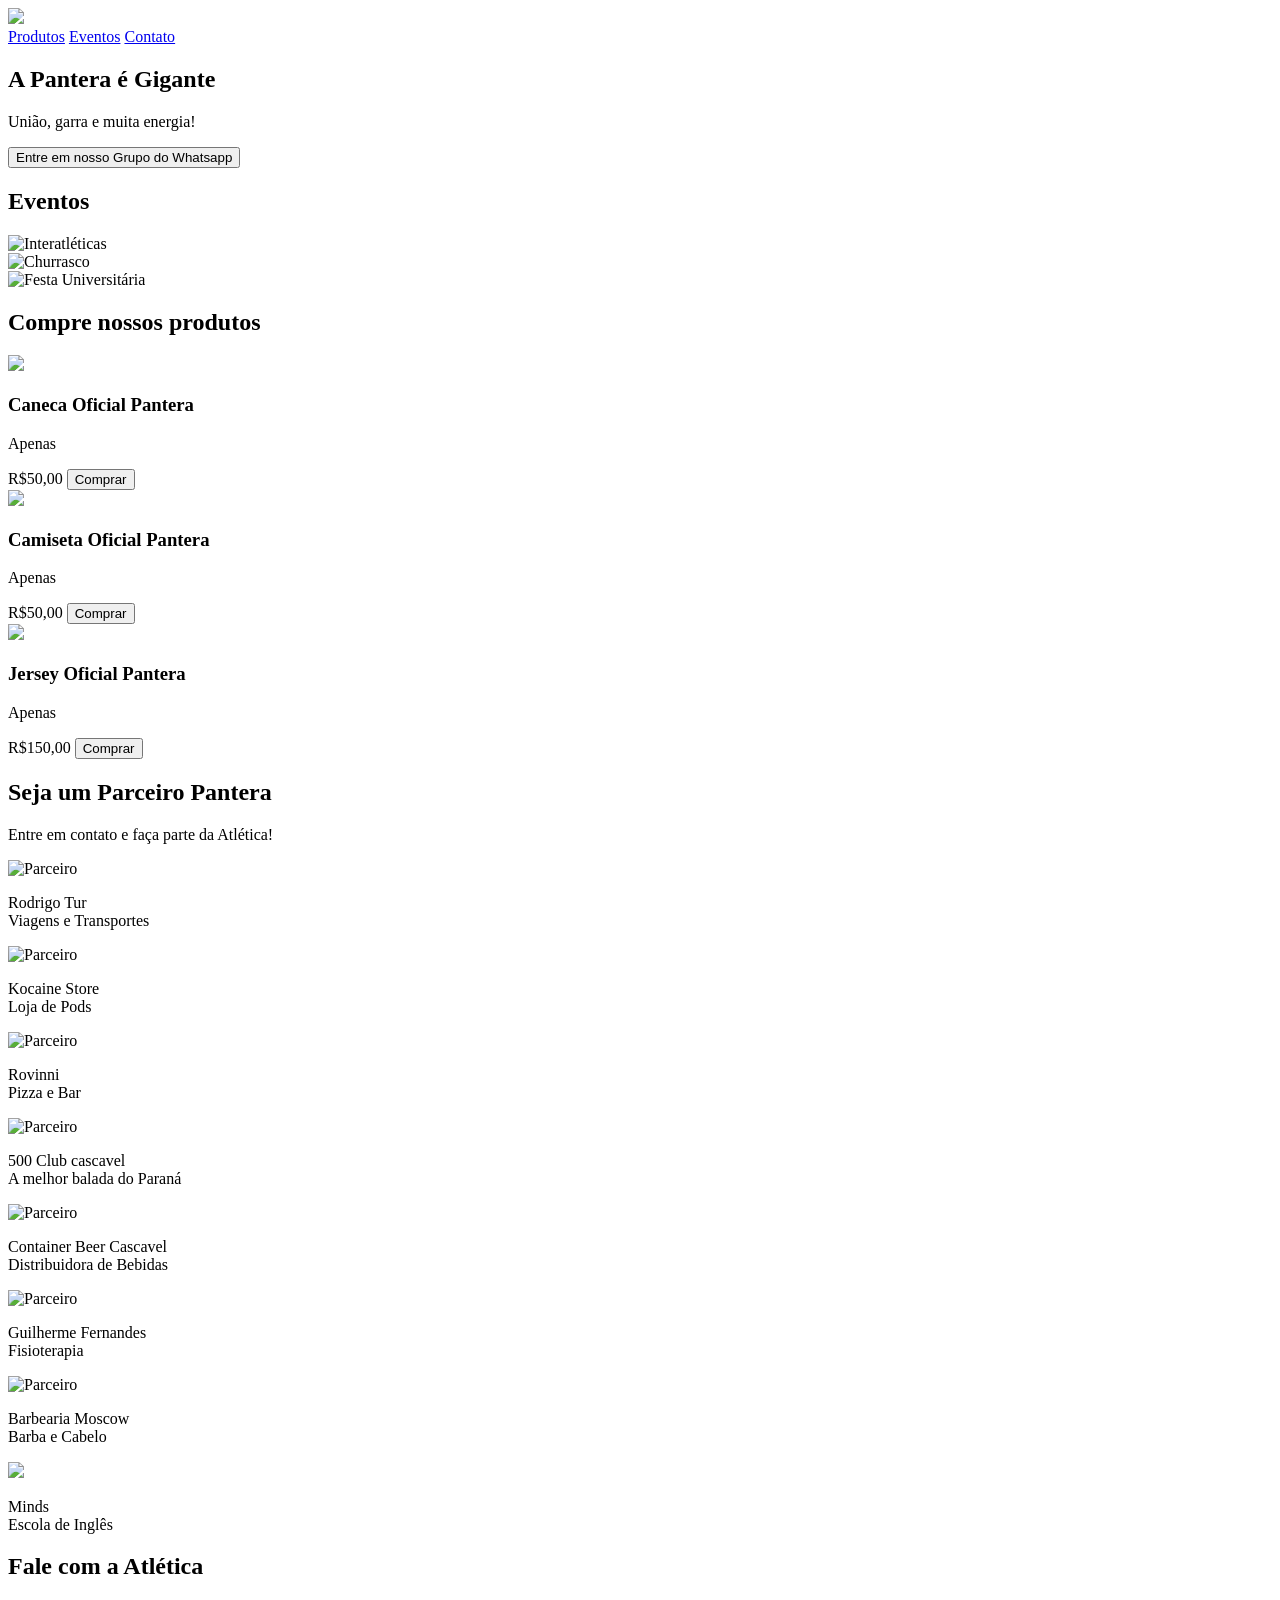
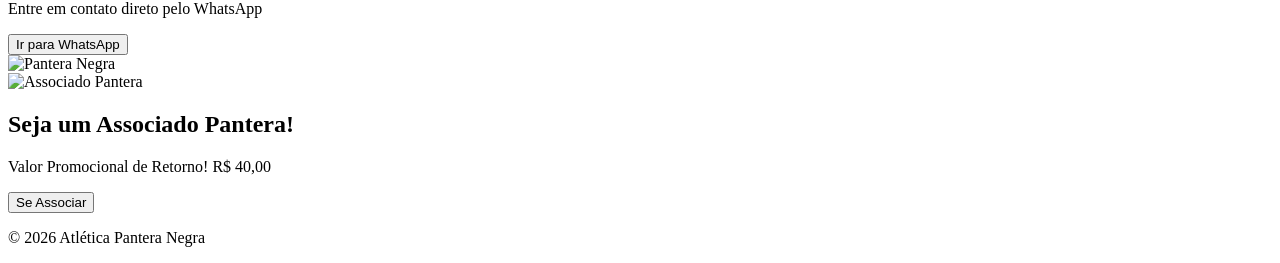
==== index.html @ ad081a1e "Add files via upload" ====
<!DOCTYPE html>
<html lang="pt-br">
<head>
<meta charset="UTF-8">
<meta name="viewport" content="width=device-width, initial-scale=1.0">
<title>Atlética Pantera Negra</title>

<link rel="stylesheet" href="style.css">

<link href="https://fonts.googleapis.com/css2?family=Poppins:wght@300;400;600;700&display=swap" rel="stylesheet">
</head>

<body>

<header>
    <div class="container header-content">
        <img src="img/logo.png" class="logo">

        <nav>
            <a href="#produtos">Produtos</a>
            <a href="#eventos">Eventos</a>
            <a href="#contato">Contato</a>
        </nav>
    </div>
</header>


<section class="hero">

    <div class="hero-content">
        <h1>A Pantera é Gigante</h1>
        <p>União, garra e muita energia!</p>
        <button onclick="grupo()">Entre em nosso Grupo do Whatsapp</button>
    </div>

</section>

<section id="eventos" class="eventos">
<h2>Eventos</h2>
<div class="eventos-grid">
<div class="evento-card">
<img src="img/evento1.jpg" alt="Interatléticas">
</div>
<div class="evento-card">
<img src="img/evento2.jpg" alt="Churrasco">
</div>

<div class="evento-card">
<img src="img/evento3.jpg" alt="Festa Universitária">
</div>

</div>
</section>

<section id="produtos" class="produtos">
<h2>Compre nossos produtos</h2>
<div class="produtos-grid">

<div class="produto-card">
<img src="img/caneca.png">
<h3>Caneca Oficial Pantera</h3>
<p>Apenas</p>
<span class="preco">R$50,00</span>
<button onclick="comprar()">Comprar</button>
</div>

<div class="produto-card">
<img src="img/camiseta.png">
<h3>Camiseta Oficial Pantera</h3>
<p>Apenas</p>
<span class="preco">R$50,00</span>
<button onclick="comprar()">Comprar</button>

</div>

<div class="produto-card">
<img src="img/jersey.png">
<h3>Jersey Oficial Pantera</h3>
<p>Apenas</p>
<span class="preco">R$150,00</span>
<button onclick="comprar()">Comprar</button>
</div>

</div>
</section>

<section class="parceiros">

<div class="parceiros-header">
<h2>Seja um Parceiro Pantera</h2>
<p>Entre em contato e faça parte da Atlética!</p>
</div>

<div class="parceiros-grid">

<div class="parceiro-card">
<img src="img/parceiro1.jpg" alt="Parceiro">
<p>Rodrigo Tur<br>
    Viagens e Transportes
</p>
</div>

<div class="parceiro-card">
<img src="img/parceiro2.jpg" alt="Parceiro">
<p>Kocaine Store<br>
Loja de Pods</p>
</div>

<div class="parceiro-card">
<img src="img/parceiro3.jpg" alt="Parceiro">
<p>Rovinni 
    <br>
    Pizza e Bar
</p>
</div>

<div class="parceiro-card">
<img src="img/parceiro4.jpg" alt="Parceiro">
<p>500 Club cascavel<br>
A melhor balada do Paraná</p>
</div>

<div class="parceiro-card">
<img src="img/parceiro5.jpg" alt="Parceiro">
<p>Container Beer Cascavel<br> Distribuidora de Bebidas</p>
</div>

<div class = "parceiro-card">
<img src="img/parceiro6.jpeg" alt="Parceiro">
<p>Guilherme Fernandes<br>Fisioterapia</p>
</div>

<div class = "parceiro-card">
<img src="img/parceiro7.jpeg" alt="Parceiro">
<p>Barbearia Moscow<br>Barba e Cabelo</p>
</div>

<div class="parceiro-card">
<img src="img/parceiro8.png">
<p>Minds<br> Escola de Inglês</p>
</div>
</div>

</section>


<section id="contato" class="whatsapp">
<div class="whatsapp-container">


<div class="whats-card">
<h2>Fale com a Atlética</h2>
<p>Entre em contato direto pelo WhatsApp</p>
<button onclick="whatsapp()">Ir para WhatsApp</button>
</div>

<div class="pantera-img">
<img src="img/pantera.png" alt="Pantera Negra">
</div>

</div>

</section>

<section class="associacao">

<div class="associacao-container">

<div class="associacao-img">
<img src="img/associacao.png" alt="Associado Pantera">
</div>

<div class="associacao-content">
<h1>Seja um Associado Pantera!</h1>
<p>Valor Promocional de Retorno! R$ 40,00</p>
<button onclick="whatsapp()">Se Associar</button>
</div>

</div>

</section>


<footer>
<p>© 2026 Atlética Pantera Negra</p>
</footer>

<script src="script.js"></script>

</body>
</html>
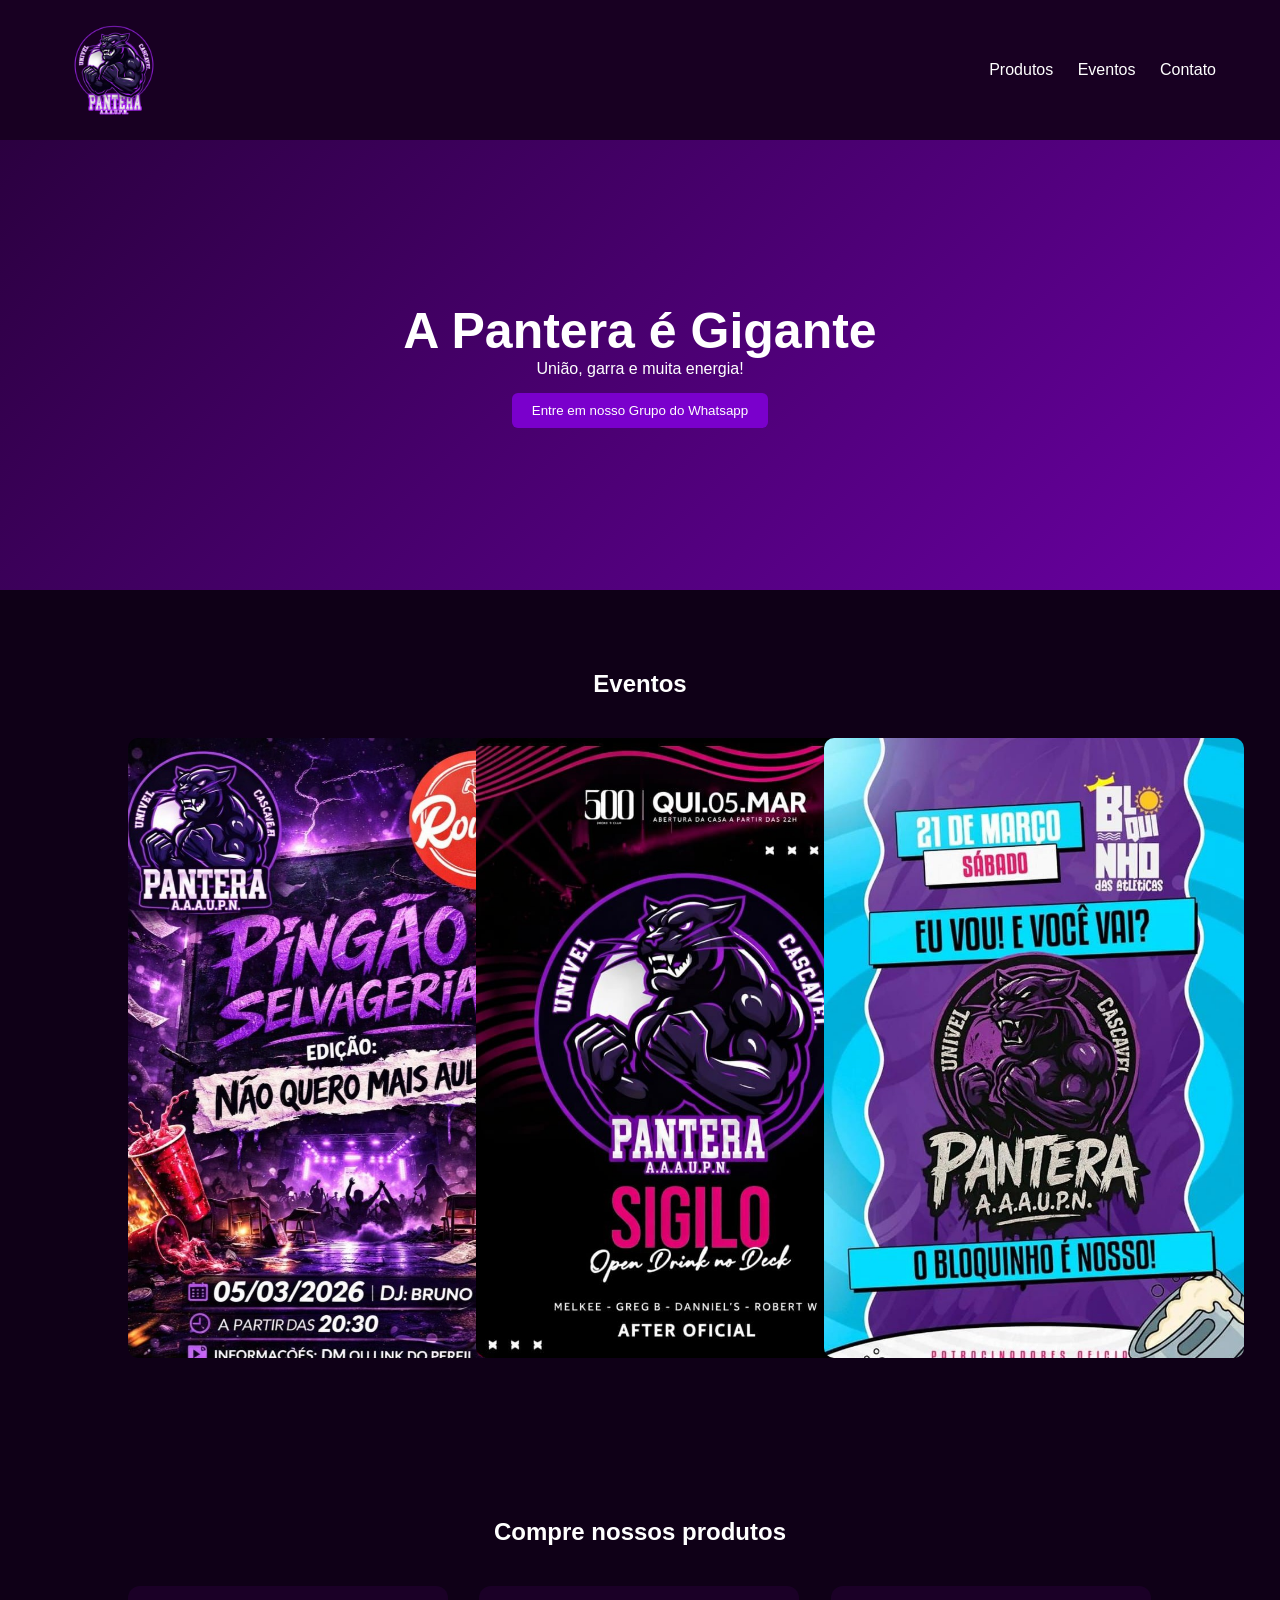
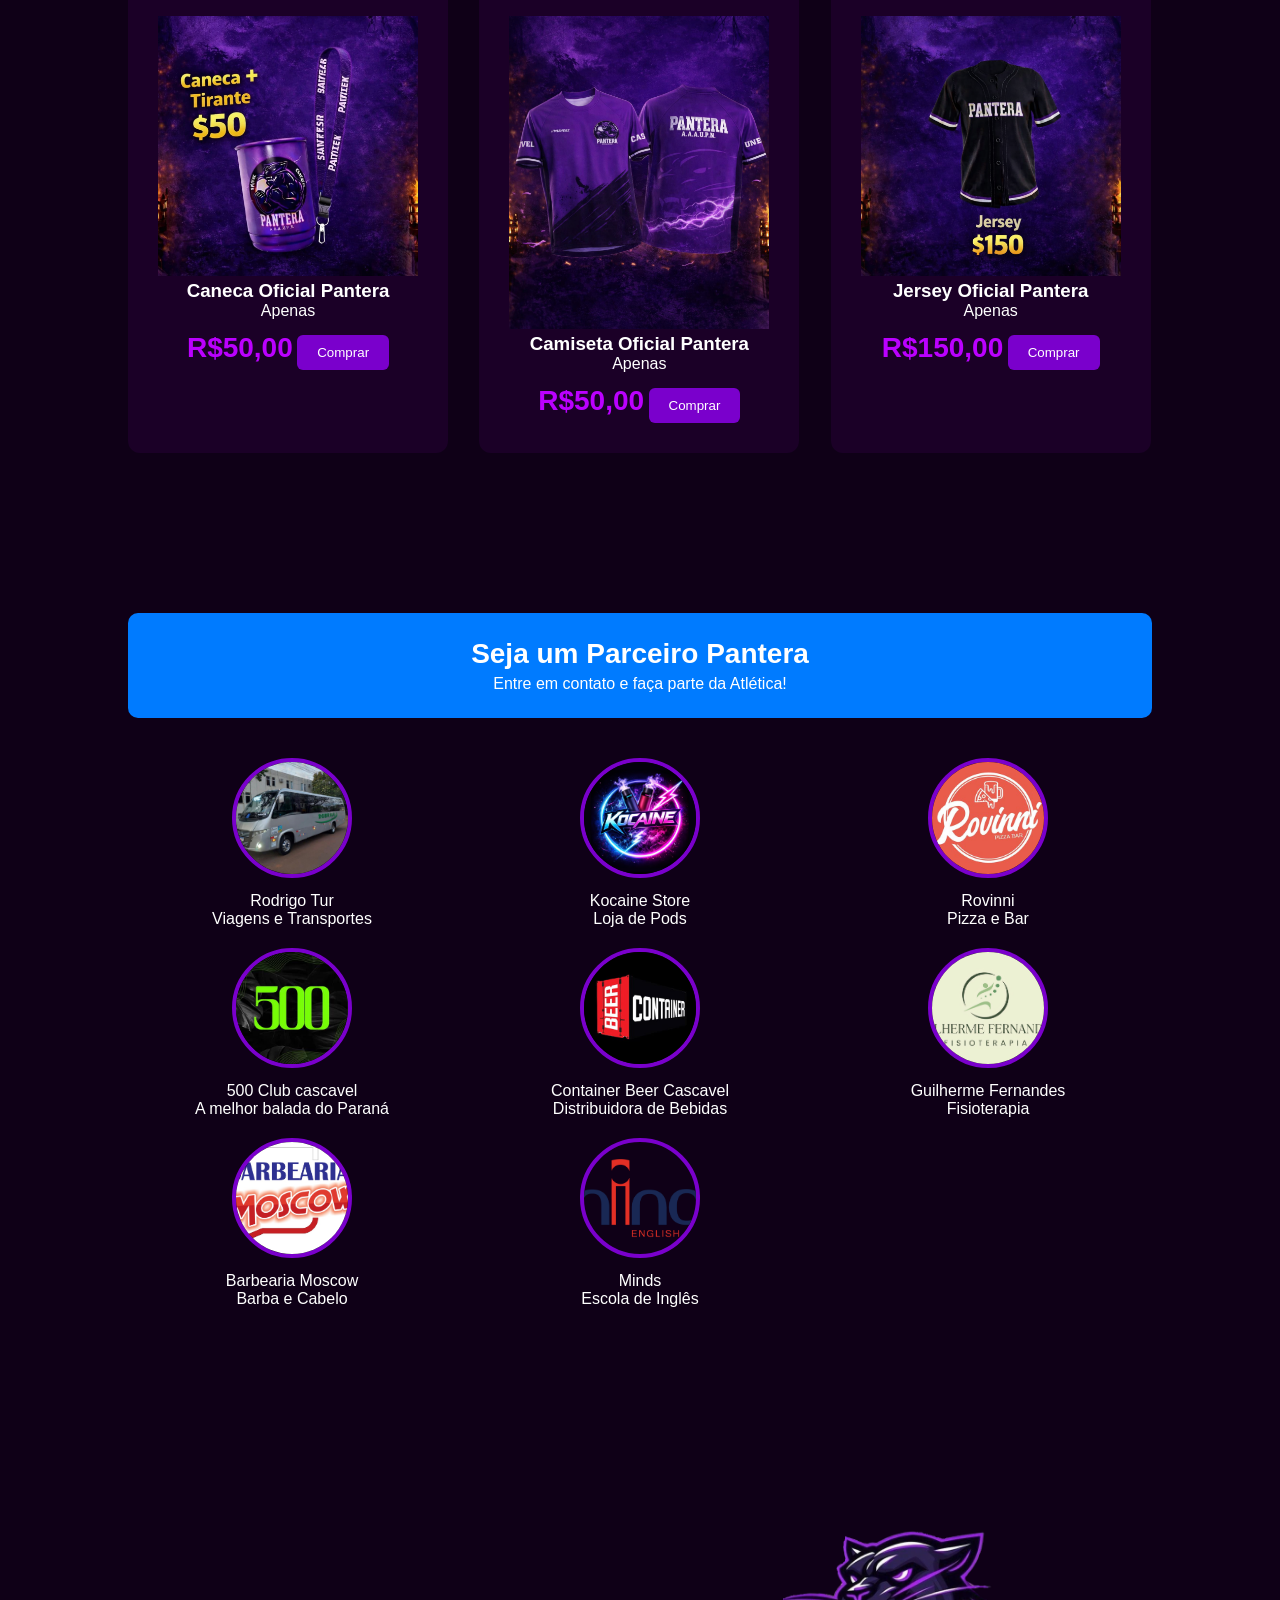
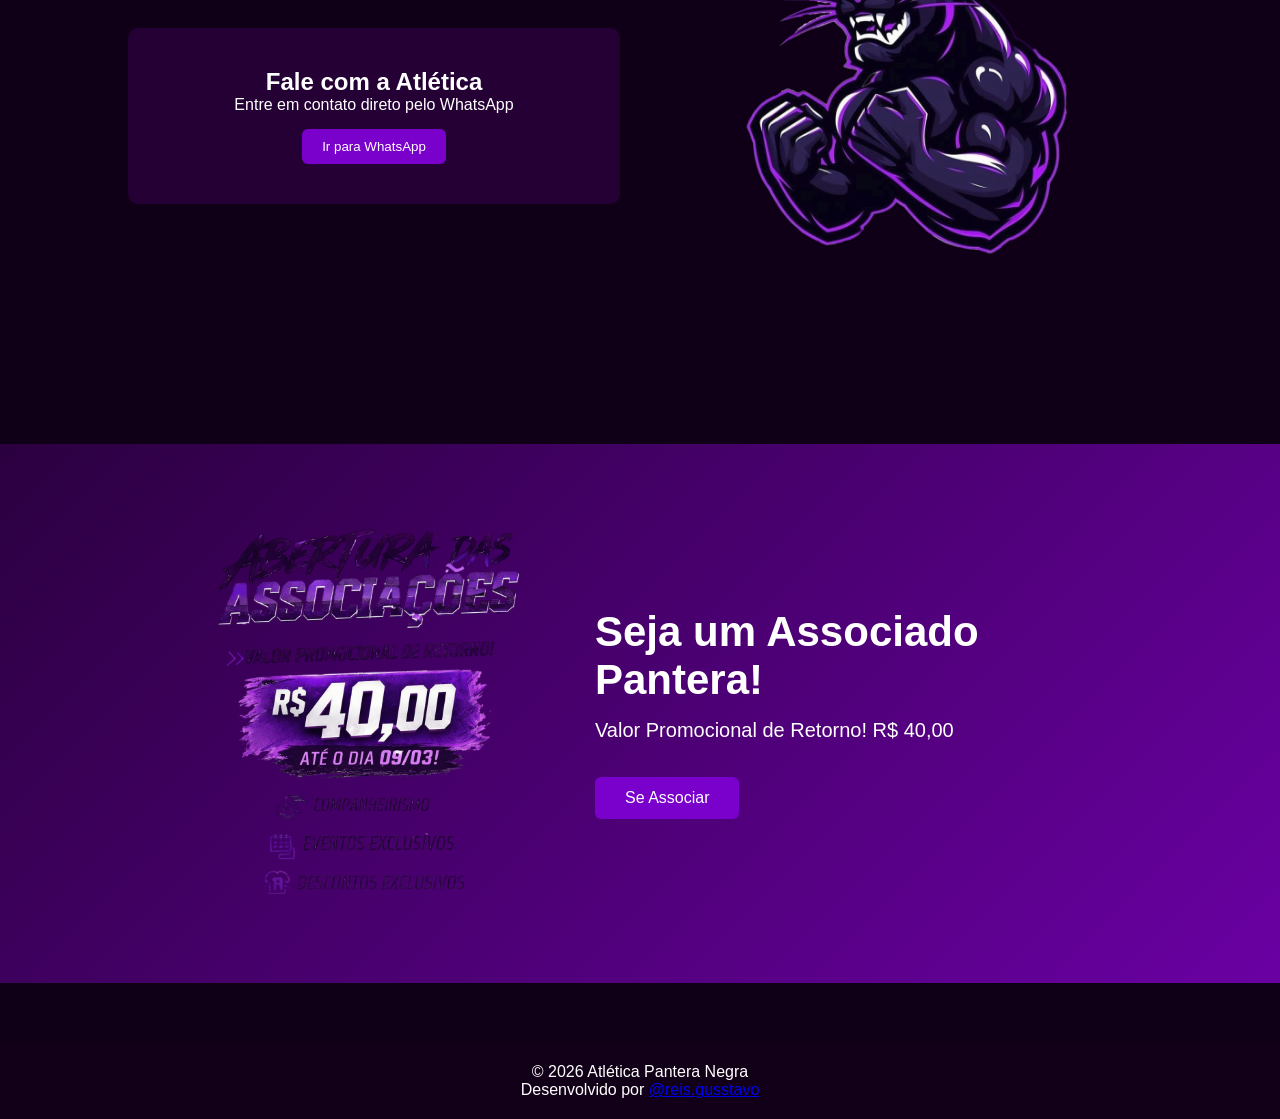
==== commit 794be282: "Add files via upload" ====
--- a/index.html
+++ b/index.html
@@ -5,7 +5,7 @@
 <meta name="viewport" content="width=device-width, initial-scale=1.0">
 <title>Atlética Pantera Negra</title>
 
-<link rel="stylesheet" href="style.css">
+<link rel="stylesheet" href="css/style.css">
 
 <link href="https://fonts.googleapis.com/css2?family=Poppins:wght@300;400;600;700&display=swap" rel="stylesheet">
 </head>
@@ -17,7 +17,7 @@
         <img src="img/logo.png" class="logo">
 
         <nav>
-            <a href="#produtos">Produtos</a>
+            <a href="produtos.html">Produtos</a>
             <a href="#eventos">Eventos</a>
             <a href="#contato">Contato</a>
         </nav>
@@ -180,12 +180,16 @@
 
 </section>
 
+<script src="js/script.js"></script>
 
 <footer>
-<p>© 2026 Atlética Pantera Negra</p>
+  <p>© 2026 Atlética Pantera Negra</p>
+  <p class="creditos">
+    Desenvolvido por <a href="https://instagram.com/seuinsta" target="_blank">@reis.gusstavo</a>
+  </p>
 </footer>
 
-<script src="script.js"></script>
+
 
 </body>
 </html>
--- a/css/style.css
+++ b/css/style.css
@@ -0,0 +1,229 @@
+*{
+margin:0;
+padding:0;
+box-sizing:border-box;
+font-family:'Poppins', sans-serif;
+}
+
+body{
+background:#0f0017;
+color:white;
+}
+
+header{
+width:100%;
+padding:20px 0;
+background:#180022;
+}
+
+.container{
+width:90%;
+margin:auto;
+}
+
+.header-content{
+display:flex;
+justify-content:space-between;
+align-items:center;
+}
+
+.logo{
+height:100px;
+}
+
+nav a{
+margin-left:20px;
+text-decoration:none;
+color:white;
+font-weight:500;
+}
+
+.hero{
+height:50vh;
+display:flex;
+align-items:center;
+justify-content:center;
+background:linear-gradient(135deg,#2b0040,#6a00a3);
+text-align:center;
+}
+
+.hero h1{
+font-size:50px;
+}
+
+.produtos{
+padding:80px 10%;
+text-align:center;
+}
+
+.produtos-grid{
+margin-top:40px;
+display:grid;
+grid-template-columns:repeat(auto-fit,minmax(280px,1fr));
+gap:30px;
+}
+
+.produto-card{
+background:#1b0027;
+padding:30px;
+border-radius:12px;
+width:320px;
+transition:0.3s;
+}
+
+.produto-card:hover{
+transform:scale(1.05);
+}
+
+.produto-card img{
+width:100%;
+}
+
+.preco{
+font-size:28px;
+font-weight:bold;
+color:#bb00ff;
+}
+
+button{
+margin-top:15px;
+padding:10px 20px;
+border:none;
+background:#7a00cc;
+color:white;
+border-radius:6px;
+cursor:pointer;
+}
+
+.parceiros{
+padding:80px 10%;
+text-align:center;
+}
+
+.parceiros-header{
+background:#007bff;
+padding:25px;
+border-radius:10px;
+margin-bottom:40px;
+}
+
+.parceiros-header h2{
+font-size:28px;
+margin-bottom:5px;
+}
+
+.parceiros-grid{
+display:grid;
+grid-template-columns: repeat(3, 1fr);
+gap:20px;
+}
+
+.parceiro-card{
+text-align:center;
+}
+
+.parceiro-card img{
+width:120px;
+height:120px;
+border-radius:50%;
+object-fit:cover;
+border:4px solid #7a00cc;
+margin-bottom:10px;
+}
+
+.parceiro-card p{
+font-weight:500;
+}
+
+.whatsapp{
+padding:80px 10%;
+}
+
+.whatsapp-container{
+display:grid;
+grid-template-columns:1fr 1fr;
+align-items:center;
+gap:40px;
+}
+
+.pantera-img img{
+width:100%;
+max-width:500px;
+}
+
+.whats-card{
+background:#240034;
+padding:40px;
+border-radius:10px;
+text-align:center;
+}
+
+.eventos{
+padding:80px 10%;
+text-align:center;
+}
+
+.eventos-grid{
+margin-top:40px;
+display:grid;
+grid-template-columns:repeat(auto-fit,minmax(200px,1fr));
+gap:20px;
+}
+
+.evento-card{
+background:#1b0027;
+border-radius:10px;
+overflow:hidden;
+height:620px;
+width:420px;
+display:flex;
+flex-direction:column;
+}
+
+.evento-card:hover{
+transform:scale(1.05);
+}
+
+.associacao{
+padding: 80px 10%;
+background:linear-gradient(135deg,#2b0040,#6a00a3);
+}
+
+.associacao-container{
+display: flex;
+align-items: center;
+justify-content: center;
+gap: 60px;
+}
+
+.associacao-img img{
+width: 350px;
+max-width: 100%;
+}
+
+.associacao-content{
+max-width: 500px;
+}
+
+.associacao-content h1{
+font-size: 42px;
+margin-bottom: 15px;
+}
+
+.associacao-content p{
+font-size: 20px;
+margin-bottom: 20px;
+}
+
+.associacao-content button{
+padding: 12px 30px;
+font-size: 16px;
+cursor: pointer;
+}
+
+footer{
+margin-top:60px;
+text-align:center;
+padding:20px;
+background:#120018;
+}
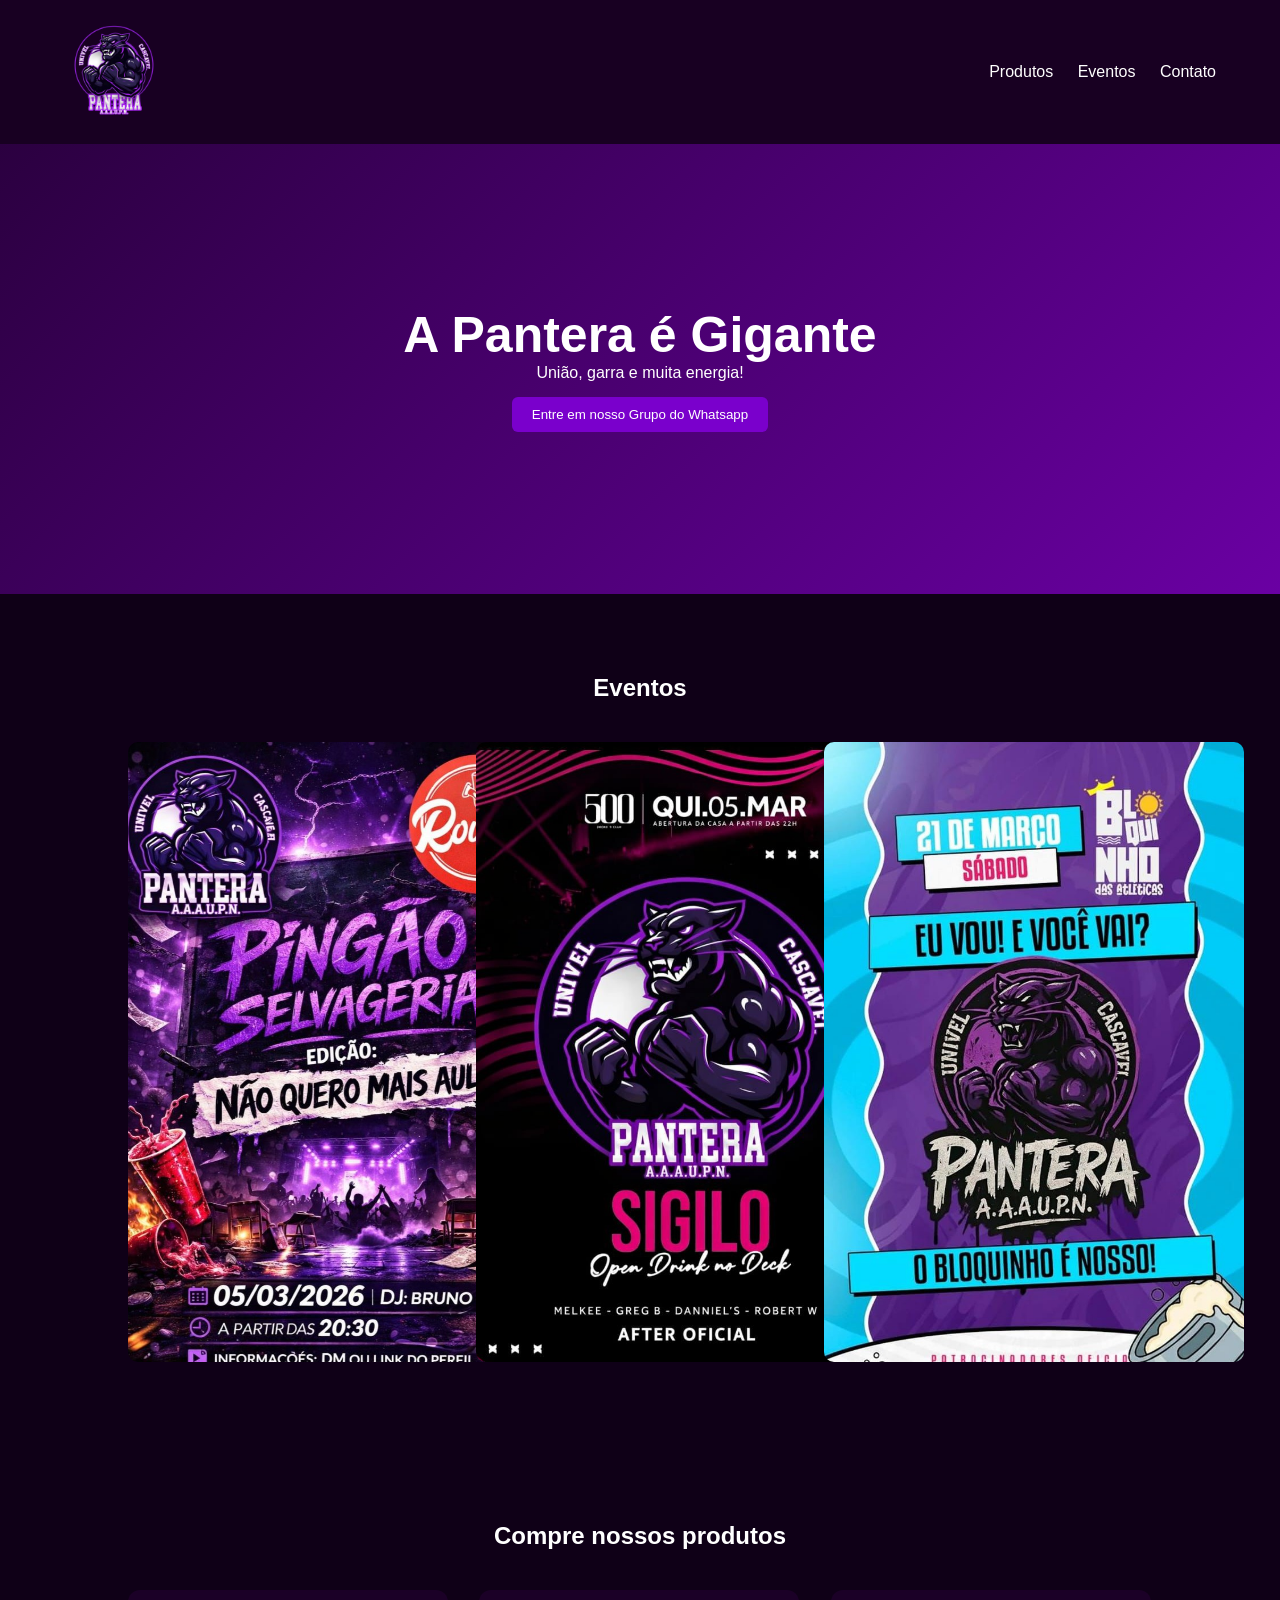
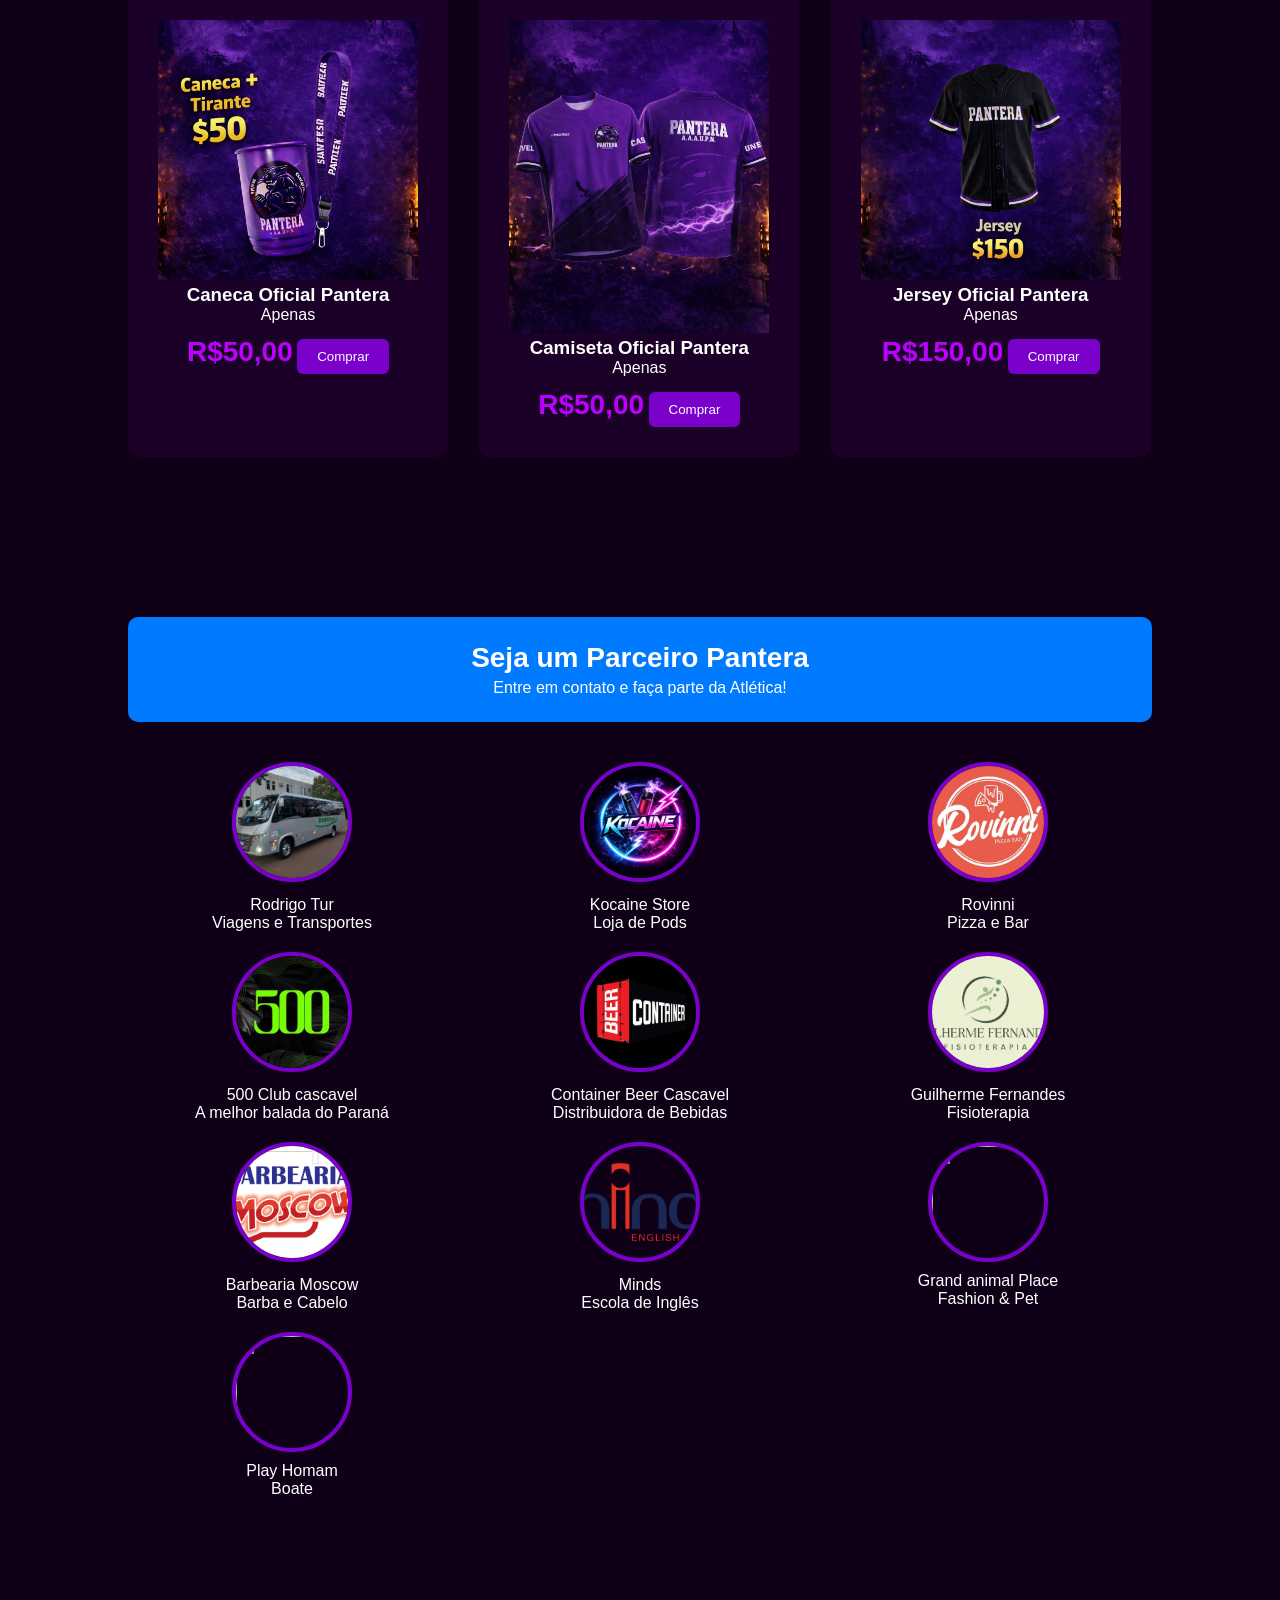
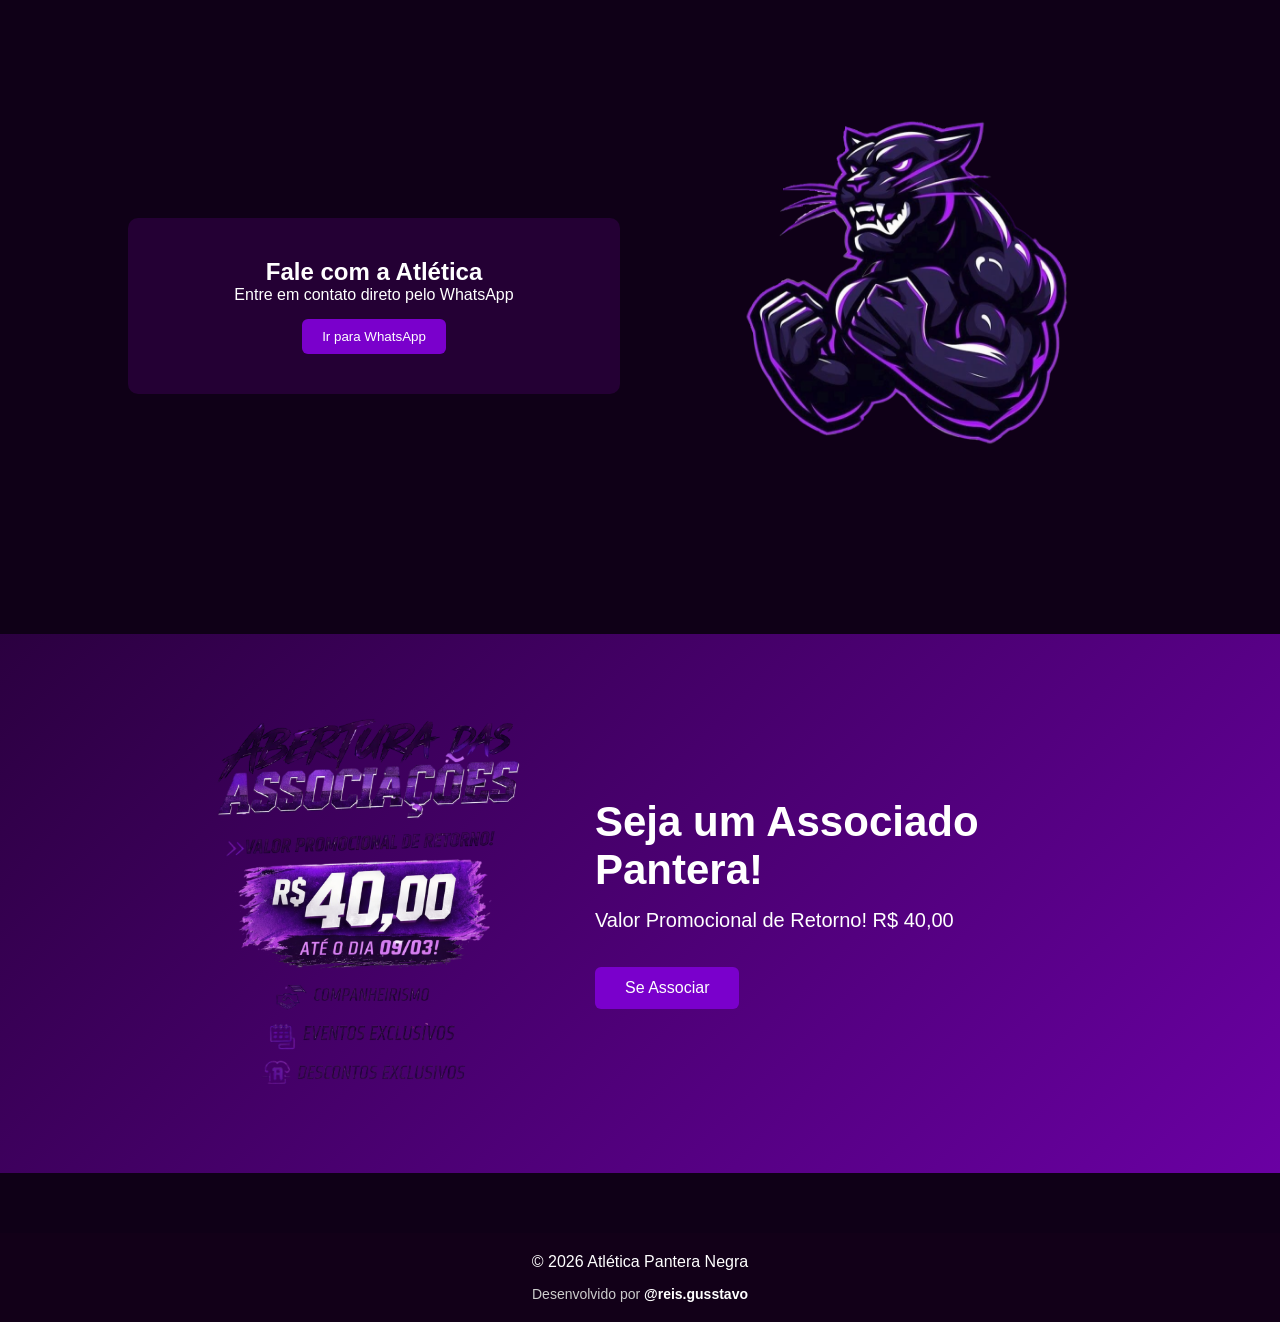
==== commit 5a70e235: "Add files via upload" ====
--- a/index.html
+++ b/index.html
@@ -14,7 +14,7 @@
 
 <header>
     <div class="container header-content">
-        <img src="img/logo.png" class="logo">
+       <a href="index.html"><img src="img/logo.png" class="logo"></a>
 
         <nav>
             <a href="produtos.html">Produtos</a>
@@ -139,6 +139,16 @@
 <img src="img/parceiro8.png">
 <p>Minds<br> Escola de Inglês</p>
 </div>
+
+<div class="parceiro-card">
+<img src="img/parceiro9.png">
+<p>Grand animal Place<br> Fashion & Pet</p>
+</div>
+
+<div class="parceiro-card">
+<img src="img/parceiro10.png">
+<p>Play Homam<br> Boate</p>
+</div>
 </div>
 
 </section>
--- a/css/style.css
+++ b/css/style.css
@@ -226,4 +226,25 @@
 text-align:center;
 padding:20px;
 background:#120018;
-}+}
+footer p {
+  margin: 0;
+}
+
+
+.creditos{
+font-size:14px;
+text-align:center;
+margin-top:15px;
+color:#ccc;
+}
+
+.creditos a{
+color:#fff;
+text-decoration:none;
+font-weight:bold;
+}
+
+.creditos a:hover{
+text-decoration:underline;
+}
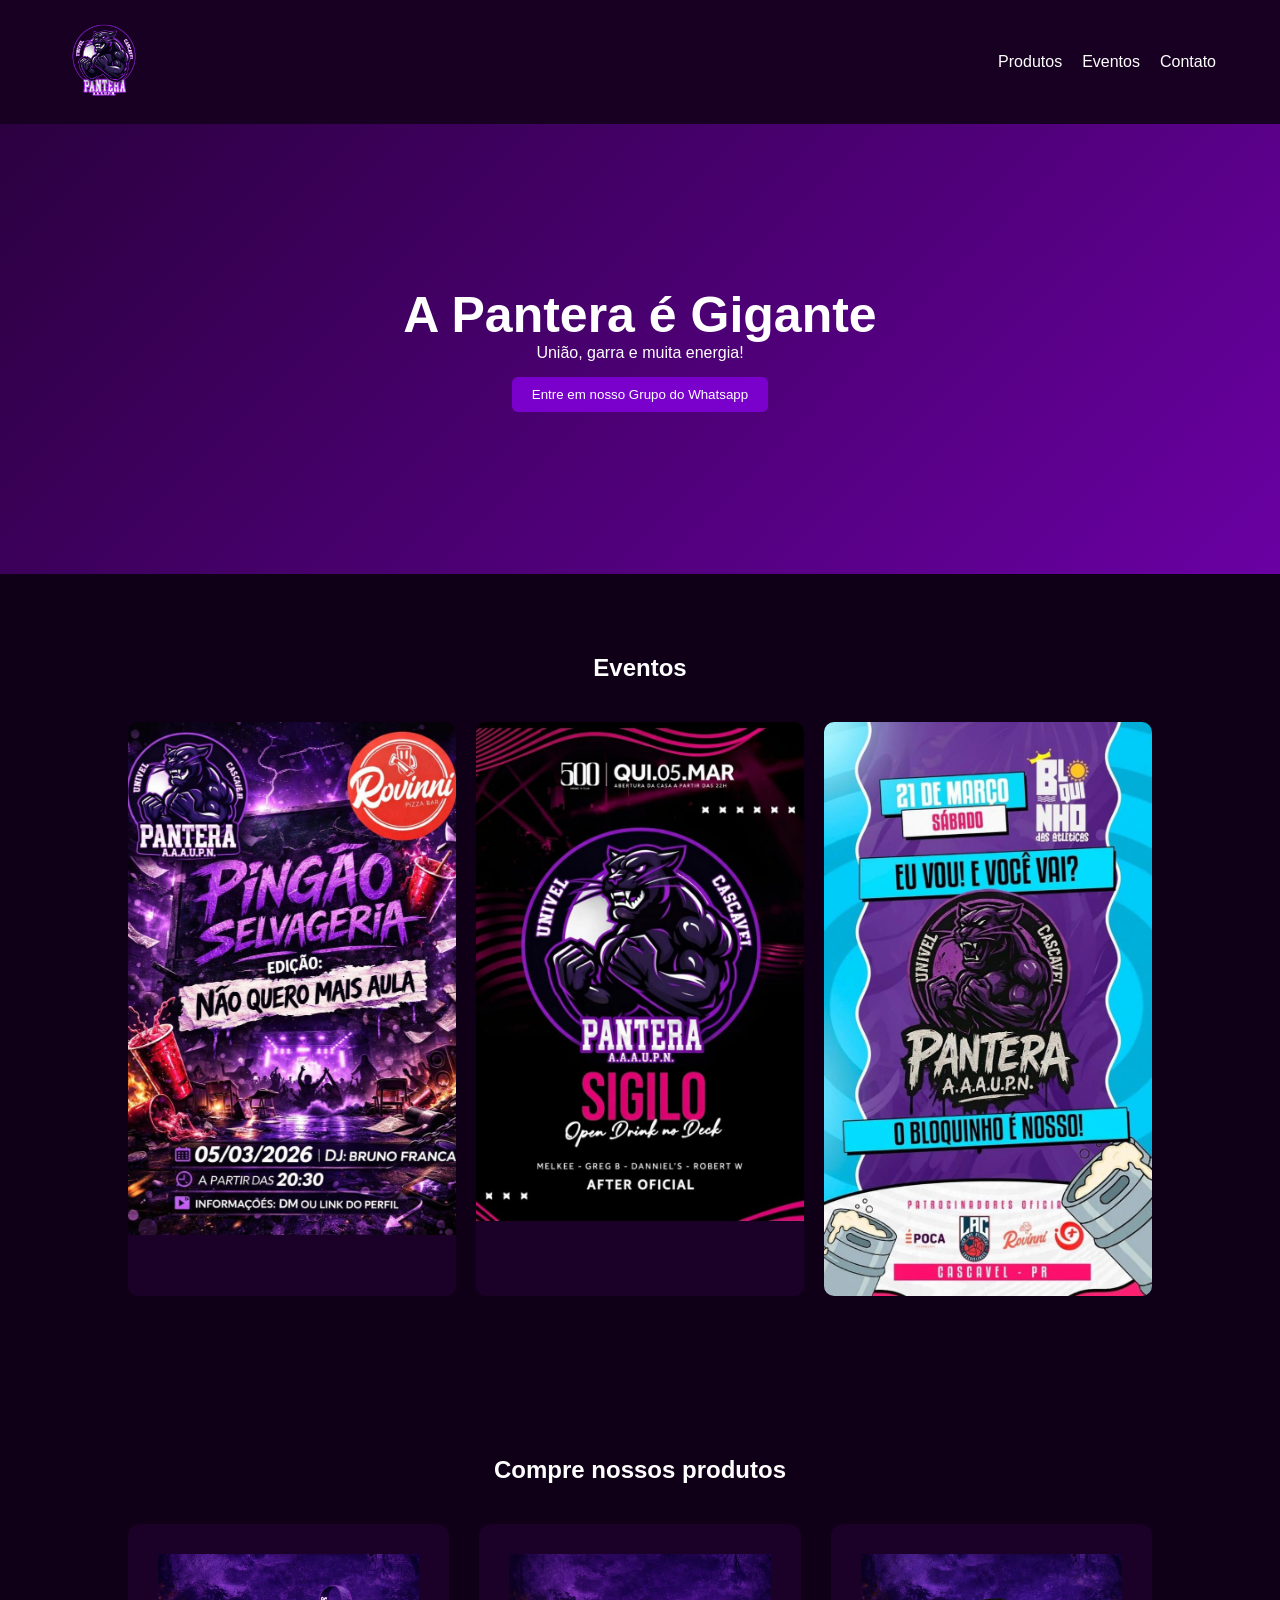
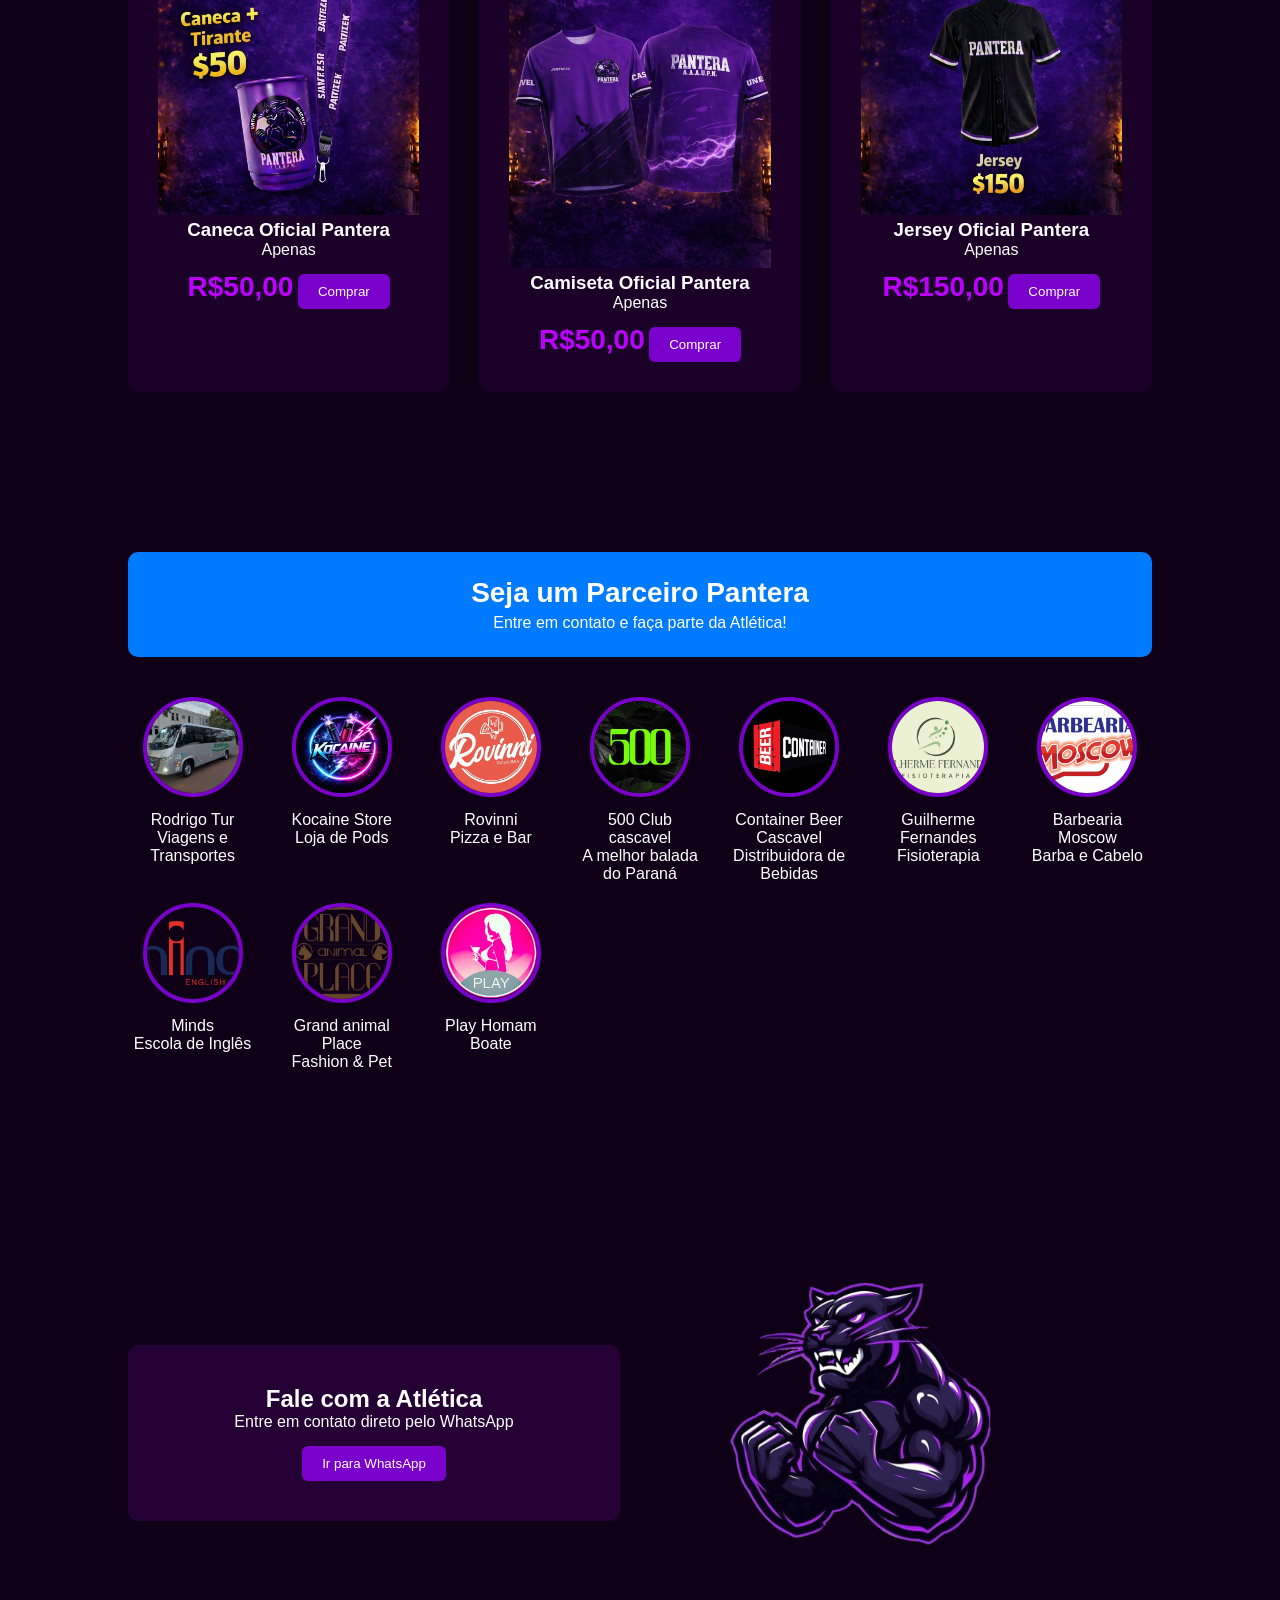
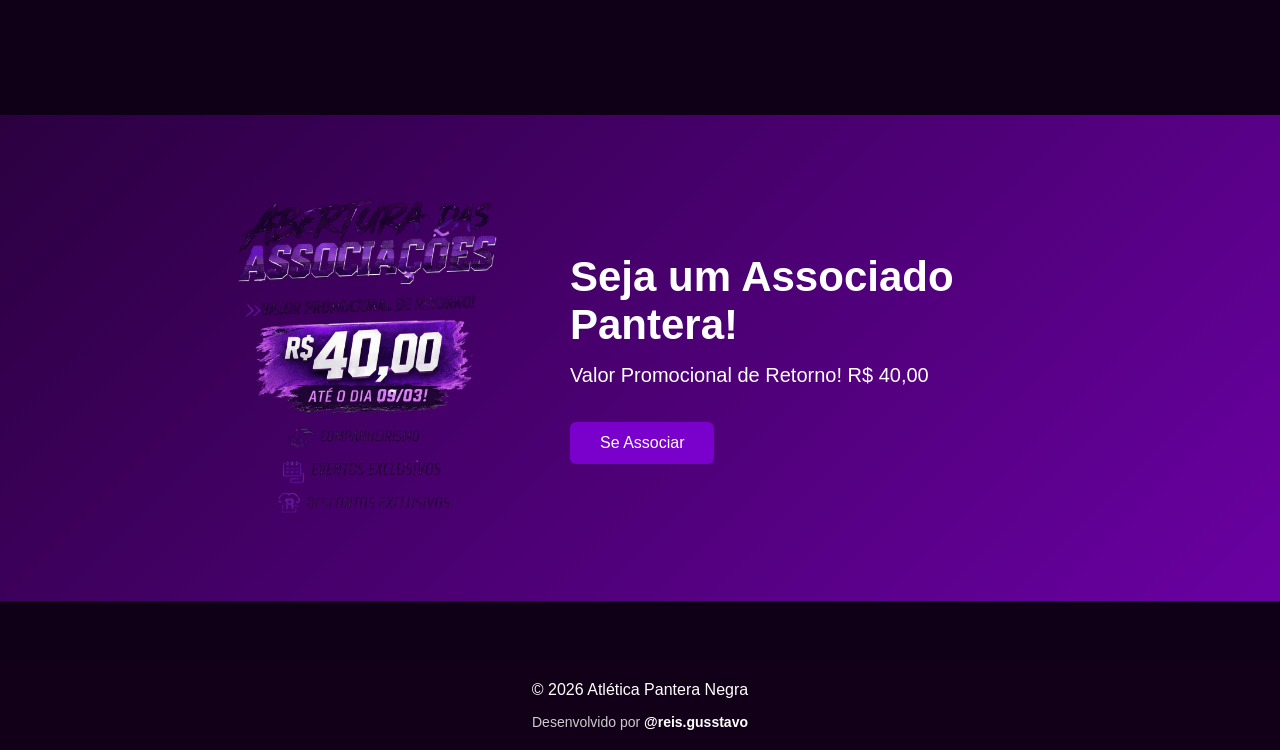
==== commit 846804ba: "Fix HTML encoding issues in index.html" ====
--- a/index.html
+++ b/index.html
@@ -195,11 +195,11 @@
 <footer>
   <p>© 2026 Atlética Pantera Negra</p>
   <p class="creditos">
-    Desenvolvido por <a href="https://instagram.com/seuinsta" target="_blank">@reis.gusstavo</a>
+    Desenvolvido por <a href="https://instagram.com/reis.gusstavo" target="_blank">@reis.gusstavo</a>
   </p>
 </footer>
 
 
 
 </body>
-</html>+</html>
--- a/css/style.css
+++ b/css/style.css
@@ -10,6 +10,8 @@
 color:white;
 }
 
+/* HEADER */
+
 header{
 width:100%;
 padding:20px 0;
@@ -18,6 +20,7 @@
 
 .container{
 width:90%;
+max-width:1200px;
 margin:auto;
 }
 
@@ -25,10 +28,16 @@
 display:flex;
 justify-content:space-between;
 align-items:center;
+flex-wrap:wrap;
 }
 
 .logo{
-height:100px;
+height:80px;
+}
+
+nav{
+display:flex;
+flex-wrap:wrap;
 }
 
 nav a{
@@ -38,18 +47,23 @@
 font-weight:500;
 }
 
+/* HERO */
+
 .hero{
-height:50vh;
+min-height:50vh;
 display:flex;
 align-items:center;
 justify-content:center;
 background:linear-gradient(135deg,#2b0040,#6a00a3);
 text-align:center;
+padding:20px;
 }
 
 .hero h1{
 font-size:50px;
 }
+
+/* PRODUTOS */
 
 .produtos{
 padding:80px 10%;
@@ -59,7 +73,7 @@
 .produtos-grid{
 margin-top:40px;
 display:grid;
-grid-template-columns:repeat(auto-fit,minmax(280px,1fr));
+grid-template-columns:repeat(auto-fit,minmax(250px,1fr));
 gap:30px;
 }
 
@@ -67,8 +81,8 @@
 background:#1b0027;
 padding:30px;
 border-radius:12px;
-width:320px;
 transition:0.3s;
+width:100%;
 }
 
 .produto-card:hover{
@@ -95,6 +109,8 @@
 cursor:pointer;
 }
 
+/* PARCEIROS */
+
 .parceiros{
 padding:80px 10%;
 text-align:center;
@@ -114,7 +130,7 @@
 
 .parceiros-grid{
 display:grid;
-grid-template-columns: repeat(3, 1fr);
+grid-template-columns: repeat(auto-fit, minmax(120px,1fr));
 gap:20px;
 }
 
@@ -123,17 +139,15 @@
 }
 
 .parceiro-card img{
-width:120px;
-height:120px;
+width:100px;
+height:100px;
 border-radius:50%;
 object-fit:cover;
 border:4px solid #7a00cc;
 margin-bottom:10px;
 }
 
-.parceiro-card p{
-font-weight:500;
-}
+/* WHATSAPP */
 
 .whatsapp{
 padding:80px 10%;
@@ -148,7 +162,7 @@
 
 .pantera-img img{
 width:100%;
-max-width:500px;
+max-width:400px;
 }
 
 .whats-card{
@@ -158,6 +172,8 @@
 text-align:center;
 }
 
+/* EVENTOS */
+
 .eventos{
 padding:80px 10%;
 text-align:center;
@@ -166,7 +182,7 @@
 .eventos-grid{
 margin-top:40px;
 display:grid;
-grid-template-columns:repeat(auto-fit,minmax(200px,1fr));
+grid-template-columns:repeat(auto-fit,minmax(250px,1fr));
 gap:20px;
 }
 
@@ -174,15 +190,16 @@
 background:#1b0027;
 border-radius:10px;
 overflow:hidden;
-height:620px;
-width:420px;
 display:flex;
 flex-direction:column;
+transition:0.3s;
 }
 
 .evento-card:hover{
 transform:scale(1.05);
 }
+
+/* ASSOCIAÇÃO */
 
 .associacao{
 padding: 80px 10%;
@@ -194,10 +211,11 @@
 align-items: center;
 justify-content: center;
 gap: 60px;
+flex-wrap:wrap;
 }
 
 .associacao-img img{
-width: 350px;
+width: 300px;
 max-width: 100%;
 }
 
@@ -221,16 +239,14 @@
 cursor: pointer;
 }
 
+/* FOOTER */
+
 footer{
 margin-top:60px;
 text-align:center;
 padding:20px;
 background:#120018;
 }
-footer p {
-  margin: 0;
-}
-
 
 .creditos{
 font-size:14px;
@@ -248,3 +264,52 @@
 .creditos a:hover{
 text-decoration:underline;
 }
+
+/* 📱 RESPONSIVO */
+
+@media (max-width: 768px){
+
+.header-content{
+flex-direction:column;
+gap:15px;
+}
+
+nav{
+justify-content:center;
+}
+
+nav a{
+margin:10px;
+}
+
+.hero h1{
+font-size:28px;
+}
+
+.produtos{
+padding:60px 5%;
+}
+
+.parceiros{
+padding:60px 5%;
+}
+
+.whatsapp-container{
+grid-template-columns:1fr;
+text-align:center;
+}
+
+.associacao-container{
+flex-direction:column;
+text-align:center;
+}
+
+.associacao-content h1{
+font-size:28px;
+}
+
+.associacao-content p{
+font-size:16px;
+}
+
+}
